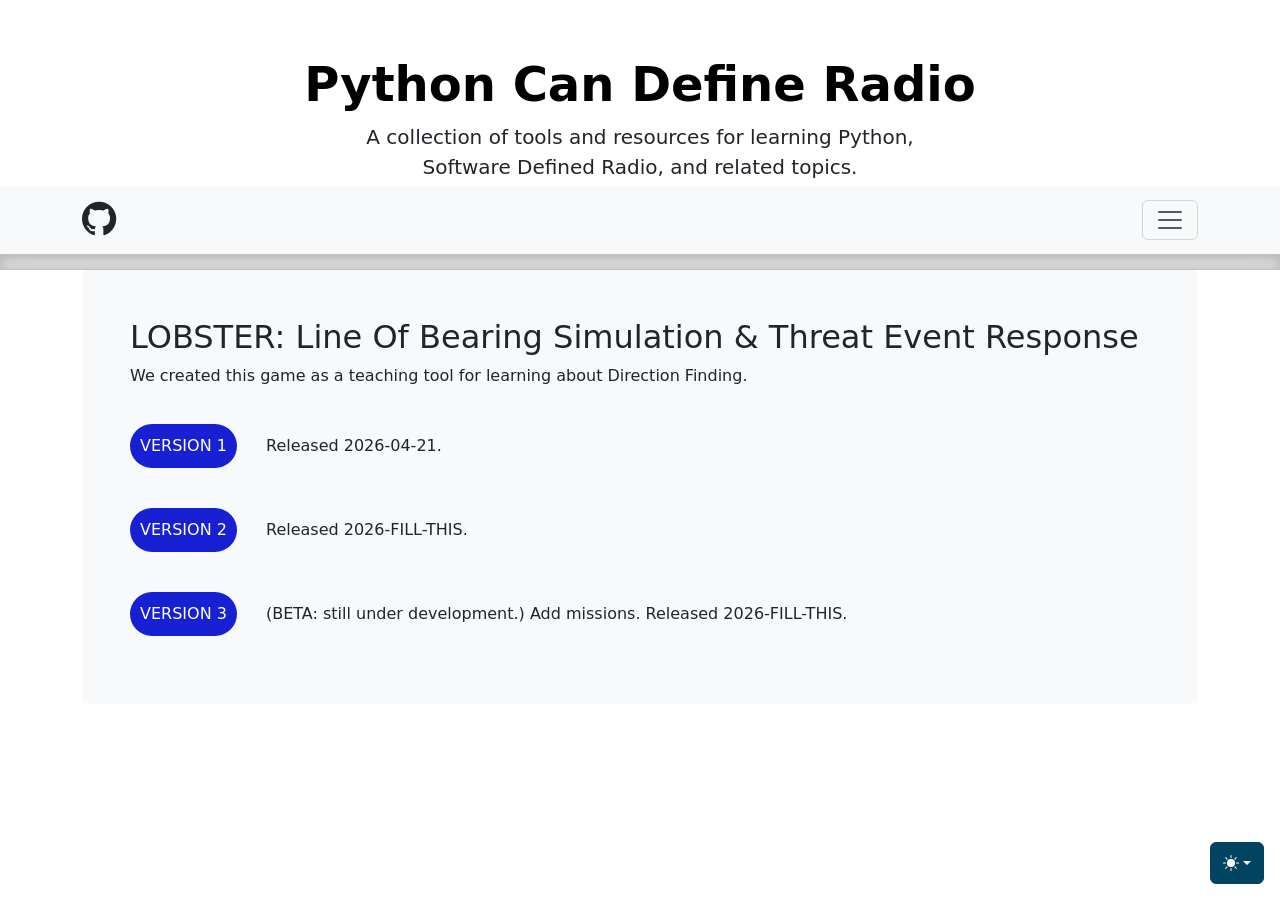
==== lobster/index.html @ 62d8956d "- create df version selection page" ====
<!doctype html>
<html lang="en">
  <head>
    <meta charset="utf-8" />
    <title>PCDR | LOBSTER</title>
    <link rel="stylesheet" href="https://cdnjs.cloudflare.com/ajax/libs/font-awesome/4.7.0/css/font-awesome.min.css">
    <link href="https://cdn.jsdelivr.net/npm/bootstrap@5.3.8/dist/css/bootstrap.min.css" rel="stylesheet" integrity="sha384-sRIl4kxILFvY47J16cr9ZwB07vP4J8+LH7qKQnuqkuIAvNWLzeN8tE5YBujZqJLB" crossorigin="anonymous">
    <link href="../assets/styles.css" rel="stylesheet">
    <script src="https://cdn.jsdelivr.net/npm/bootstrap@5.3.8/dist/js/bootstrap.bundle.min.js" integrity="sha384-FKyoEForCGlyvwx9Hj09JcYn3nv7wiPVlz7YYwJrWVcXK/BmnVDxM+D2scQbITxI" crossorigin="anonymous"></script>
    <script src="../assets/color-modes.js"></script>
  </head>
  <body>
    <!-- This svg: icons for use in other parts of this file -->
    <svg xmlns="http://www.w3.org/2000/svg" class="d-none">
        <symbol id="check2" viewBox="0 0 16 16">
          <path
            d="M13.854 3.646a.5.5 0 0 1 0 .708l-7 7a.5.5 0 0 1-.708 0l-3.5-3.5a.5.5 0 1 1 .708-.708L6.5 10.293l6.646-6.647a.5.5 0 0 1 .708 0z"
          ></path>
        </symbol>
        <symbol id="circle-half" viewBox="0 0 16 16">
          <path
            d="M8 15A7 7 0 1 0 8 1v14zm0 1A8 8 0 1 1 8 0a8 8 0 0 1 0 16z"
          ></path>
        </symbol>
        <symbol id="moon-stars-fill" viewBox="0 0 16 16">
          <path
            d="M6 .278a.768.768 0 0 1 .08.858 7.208 7.208 0 0 0-.878 3.46c0 4.021 3.278 7.277 7.318 7.277.527 0 1.04-.055 1.533-.16a.787.787 0 0 1 .81.316.733.733 0 0 1-.031.893A8.349 8.349 0 0 1 8.344 16C3.734 16 0 12.286 0 7.71 0 4.266 2.114 1.312 5.124.06A.752.752 0 0 1 6 .278z"
          ></path>
          <path
            d="M10.794 3.148a.217.217 0 0 1 .412 0l.387 1.162c.173.518.579.924 1.097 1.097l1.162.387a.217.217 0 0 1 0 .412l-1.162.387a1.734 1.734 0 0 0-1.097 1.097l-.387 1.162a.217.217 0 0 1-.412 0l-.387-1.162A1.734 1.734 0 0 0 9.31 6.593l-1.162-.387a.217.217 0 0 1 0-.412l1.162-.387a1.734 1.734 0 0 0 1.097-1.097l.387-1.162zM13.863.099a.145.145 0 0 1 .274 0l.258.774c.115.346.386.617.732.732l.774.258a.145.145 0 0 1 0 .274l-.774.258a1.156 1.156 0 0 0-.732.732l-.258.774a.145.145 0 0 1-.274 0l-.258-.774a1.156 1.156 0 0 0-.732-.732l-.774-.258a.145.145 0 0 1 0-.274l.774-.258c.346-.115.617-.386.732-.732L13.863.1z"
          ></path>
        </symbol>
        <symbol id="sun-fill" viewBox="0 0 16 16">
          <path
            d="M8 12a4 4 0 1 0 0-8 4 4 0 0 0 0 8zM8 0a.5.5 0 0 1 .5.5v2a.5.5 0 0 1-1 0v-2A.5.5 0 0 1 8 0zm0 13a.5.5 0 0 1 .5.5v2a.5.5 0 0 1-1 0v-2A.5.5 0 0 1 8 13zm8-5a.5.5 0 0 1-.5.5h-2a.5.5 0 0 1 0-1h2a.5.5 0 0 1 .5.5zM3 8a.5.5 0 0 1-.5.5h-2a.5.5 0 0 1 0-1h2A.5.5 0 0 1 3 8zm10.657-5.657a.5.5 0 0 1 0 .707l-1.414 1.415a.5.5 0 1 1-.707-.708l1.414-1.414a.5.5 0 0 1 .707 0zm-9.193 9.193a.5.5 0 0 1 0 .707L3.05 13.657a.5.5 0 0 1-.707-.707l1.414-1.414a.5.5 0 0 1 .707 0zm9.193 2.121a.5.5 0 0 1-.707 0l-1.414-1.414a.5.5 0 0 1 .707-.707l1.414 1.414a.5.5 0 0 1 0 .707zM4.464 4.465a.5.5 0 0 1-.707 0L2.343 3.05a.5.5 0 1 1 .707-.707l1.414 1.414a.5.5 0 0 1 0 .708z"
          ></path>
        </symbol>
      </svg>
      <!-- This div: Theme toggle, copied from the bootstrap example -->
      <div
        class="dropdown position-fixed bottom-0 end-0 mb-3 me-3 bd-mode-toggle"
      >
        <button
          class="btn btn-bd-primary py-2 dropdown-toggle d-flex align-items-center"
          id="bd-theme"
          type="button"
          aria-expanded="false"
          data-bs-toggle="dropdown"
          aria-label="Toggle theme (auto)"
        >
          <svg class="bi my-1 theme-icon-active" aria-hidden="true">
            <use href="#circle-half"></use>
          </svg>
          <span class="bi my-1 theme-icon-active visually-hidden" id="bd-theme-text">Theme</span>
        </button>
        <ul
          class="dropdown-menu dropdown-menu-end shadow"
          aria-labelledby="bd-theme-text"
        >
          <li>
            <button
              type="button"
              class="dropdown-item d-flex align-items-center"
              data-bs-theme-value="light"
              aria-pressed="false"
            >
              <svg class="bi me-2 opacity-50" aria-hidden="true">
                <use href="#sun-fill"></use>
              </svg>
              Light
              <svg class="bi ms-auto d-none" aria-hidden="true">
                <use href="#check2"></use>
              </svg>
            </button>
          </li>
          <li>
            <button
              type="button"
              class="dropdown-item d-flex align-items-center"
              data-bs-theme-value="dark"
              aria-pressed="false"
            >
              <svg class="bi me-2 opacity-50" aria-hidden="true">
                <use href="#moon-stars-fill"></use>
              </svg>
              Dark
              <svg class="bi ms-auto d-none" aria-hidden="true">
                <use href="#check2"></use>
              </svg>
            </button>
          </li>
          <li>
            <button
              type="button"
              class="dropdown-item d-flex align-items-center active"
              data-bs-theme-value="auto"
              aria-pressed="true"
            >
              <svg class="bi me-2 opacity-50" aria-hidden="true">
                <use href="#circle-half"></use>
              </svg>
              Auto
              <svg class="bi ms-auto d-none" aria-hidden="true">
                <use href="#check2"></use>
              </svg>
            </button>
          </li>
        </ul>
      </div>
        
      <header id="top-of-page-header" class="text-center">
        <h1 class="display-5 fw-bold text-body-emphasis">Python Can Define Radio</h1>
        <div class="col-lg-6 mx-auto">
          <p class="lead mb-1">
            A collection of tools and resources for learning Python, Software Defined Radio, and related topics.
          </p>
        </div>
      </header>
      <nav class="navbar bg-body-tertiary" id="navbar">
          <!-- Note: can add class navbar-expand-md to the `nav` to make it expand when screen is wide enough -->
          <div class="container">
            <span class="navbar-brand">
              <a class="fa fa-github fa-2x" href="https://github.com/python-can-define-radio/"></a>
            </span>
            <div class="dropdown">
              <button
              class="navbar-toggler"
              type="button"
              data-bs-toggle="dropdown"
              aria-expanded="false"
              aria-label="Toggle navigation"
              >
              <span class="navbar-toggler-icon"></span>
              </button>
              <div class="dropdown-menu dropdown-menu-end" id="dropdown-positioned">
                <ul class="navbar-nav">
                  <!-- <li class="nav-item"><a class="nav-link" href="#">Direction finding game</a></li> -->
                  <li class="nav-item"><a class="nav-link" href="https://github.com/python-can-define-radio/python-course/">Python course</a></li>
                  <li class="nav-item"><a class="nav-link" href="https://github.com/python-can-define-radio/sdr-course/">SDR course</a></li>
                </ul>
              
              </div>
            </div>
          </div>
        </nav>
      <div class="b-example-divider"></div>
      <main class="container">
        <div class="bg-body-tertiary p-5 rounded">
          <h2>LOBSTER: Line Of Bearing Simulation & Threat Event Response</h2>
          <p>We created this game as a teaching tool for learning about Direction Finding.</p>

          <!-- Proposal:
           1. temporarily take away the mission-selection screen
           2. Call that "version 1". Upload it.
           3. Bring back mission-selection. Call it version 2 beta.
           -->
          <table id="dfversion">
            <tr>
              <td><a href="v1/play/" class="button">Version 1</a></td>
              <td> Released 2026-04-21.</td>
            </tr>
            <tr>
                <td><a href="#" class="button">Version 2</a></td>
                <td> Released 2026-FILL-THIS.</td>
            </tr>
            <tr>
              <td><a href="#" class="button">Version 3</a></td>
              <td>(BETA: still under development.) Add missions. Released 2026-FILL-THIS.</td>
            </tr>
          </table>
        </div>
    </main>
  </body>
</html>
---- assets/styles.css ----
#top-of-page-header {
    margin-top: 3.5rem;
}

footer {
    margin-top: 2rem;
}

.b-example-divider {
    width: 100%;
    height: 1rem;
    background-color: #0000001a;
    border: solid rgba(0, 0, 0, 0.15);
    border-width: 1px 0;
    box-shadow:
        inset 0 0.5em 1.5em #0000001a,
        inset 0 0.125em 0.5em #00000026;
}

.bi {
    vertical-align: -0.125em;
    fill: currentColor;
}

.nav-scroller {
    position: relative;
    z-index: 2;
    height: 2.75rem;
    overflow-y: hidden;
}

.nav-scroller .nav {
    display: flex;
    flex-wrap: nowrap;
    padding-bottom: 1rem;
    margin-top: -1px;
    overflow-x: auto;
    text-align: center;
    white-space: nowrap;
    -webkit-overflow-scrolling: touch;
}

.btn-bd-primary {
    /* Renamed 'violet' to 'wasviolet' because I didn't know what color I was going to change it to */
    --bd-wasviolet-bg: #004461;
    --bd-wasviolet-rgb: 112.520718, 44.062154, 249.437846;
    --bs-btn-font-weight: 600;
    --bs-btn-color: var(--bs-white);
    --bs-btn-bg: var(--bd-wasviolet-bg);
    --bs-btn-border-color: var(--bd-wasviolet-bg);
    --bs-btn-hover-color: var(--bs-white);
    --bs-btn-hover-bg: #1183b1;
    --bs-btn-hover-border-color: #00383f;
    --bs-btn-focus-shadow-rgb: var(--bd-wasviolet-rgb);
    --bs-btn-active-color: var(--bs-btn-hover-color);
    --bs-btn-active-bg: #00a2aa;
    --bs-btn-active-border-color: #00697b;
}

.bd-mode-toggle {
    z-index: 1500;
}

.bd-mode-toggle .bi {
    width: 1em;
    height: 1em;
}

.bd-mode-toggle .dropdown-menu .active .bi {
    display: block !important;
    background-color: var(--bs-body-color);
}

dl.mainpage dt {
    font-size: 1.7rem;
}

dl.mainpage dd {
    padding-left: 1.5rem;
}

dl.mainpage dd {
    padding-left: 1.5rem;
}

hr#just-before-aboutsection {
    margin-top: 6rem;
}

.sticky {
    position: fixed;
    top: 0;
    width: 100%;
}

.nav-link {
    padding: 5px 5px 5px 5px;
    margin-top: 10px;
    font-size: 17px;
    border: none;
    cursor: pointer;
}

.nav-link:hover {
    background: #ccc;
}

.fa-github {
    text-decoration: none;
    color: var(--bs-body-color);
}

#dropdown-positioned {
    margin-top: 30px;
    min-width: 250px;
}

.button {
    color: #fff !important;
    text-transform: uppercase;
    text-decoration: none;
    background: #1721d3;
    padding: 10px;
    border-radius: 25px;
    display: inline-block;
    border: none;
    transition: all 0.4s ease 0s;
    margin-right: 20px;
}

.button:hover {
    background: #434343;
    letter-spacing: 1px;
    -webkit-box-shadow: 0px 5px 40px -10px rgba(0, 0, 0, 0.57);
    -moz-box-shadow: 0px 5px 40px -10px rgba(0, 0, 0, 0.57);
    box-shadow: 5px 40px 10px rgba(0, 0, 0, 0.57);
    text-shadow: 0px 0px 10px rgba(255, 255, 255, 1);
    transition: all 0.4s ease 0s;
    border-radius: 2px;
    font-weight: 700;
}
#dfversion tr td:first-child {
    padding: 20px 0px 20px 0px;
    min-width: 135px;
}
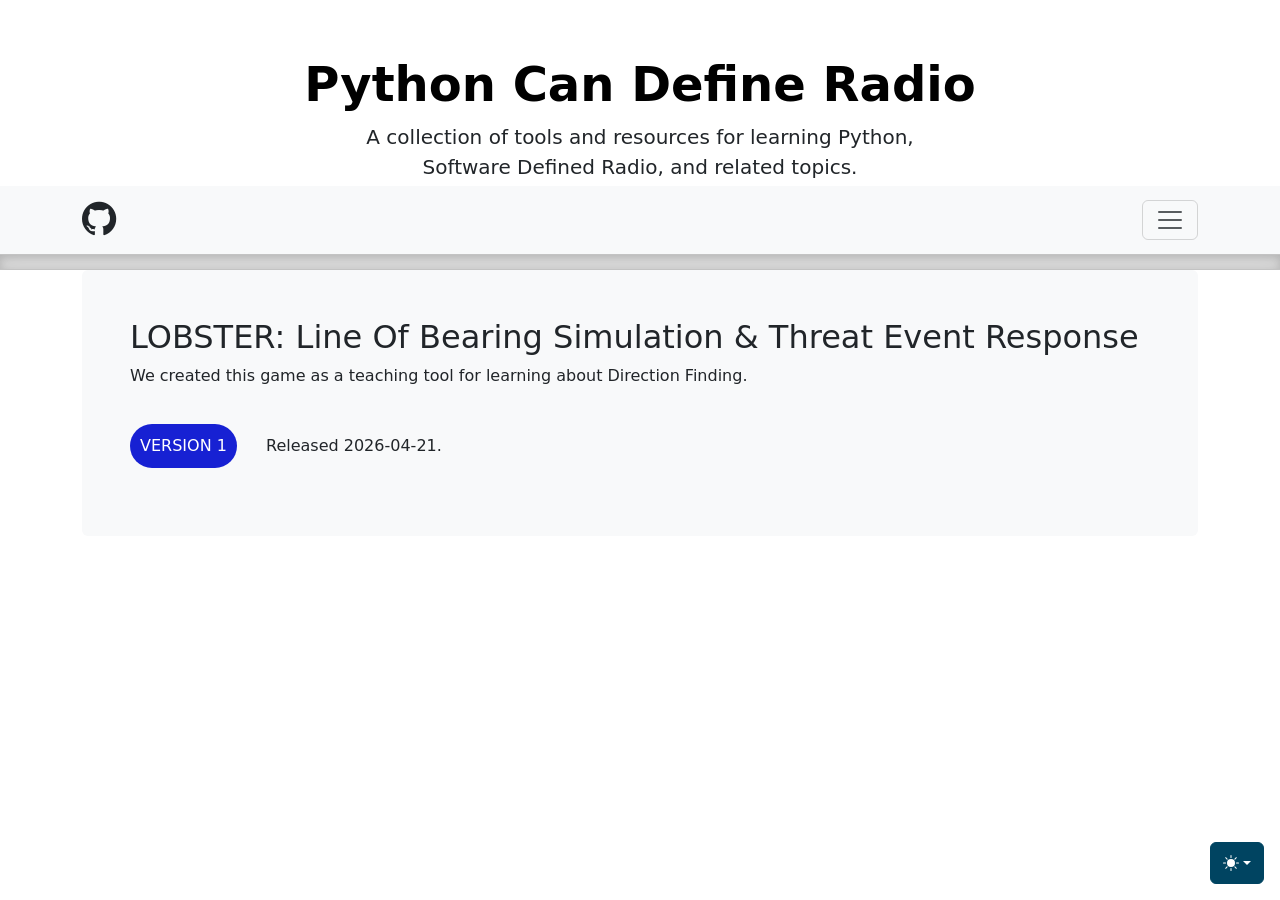
==== commit 26f08aa9: "- fixed spacing to 4 spaces - commented v2 and v3 for now" ====
--- a/lobster/index.html
+++ b/lobster/index.html
@@ -1,174 +1,147 @@
 <!doctype html>
 <html lang="en">
-  <head>
+
+<head>
     <meta charset="utf-8" />
     <title>PCDR | LOBSTER</title>
     <link rel="stylesheet" href="https://cdnjs.cloudflare.com/ajax/libs/font-awesome/4.7.0/css/font-awesome.min.css">
-    <link href="https://cdn.jsdelivr.net/npm/bootstrap@5.3.8/dist/css/bootstrap.min.css" rel="stylesheet" integrity="sha384-sRIl4kxILFvY47J16cr9ZwB07vP4J8+LH7qKQnuqkuIAvNWLzeN8tE5YBujZqJLB" crossorigin="anonymous">
+    <link href="https://cdn.jsdelivr.net/npm/bootstrap@5.3.8/dist/css/bootstrap.min.css" rel="stylesheet"
+        integrity="sha384-sRIl4kxILFvY47J16cr9ZwB07vP4J8+LH7qKQnuqkuIAvNWLzeN8tE5YBujZqJLB" crossorigin="anonymous">
     <link href="../assets/styles.css" rel="stylesheet">
-    <script src="https://cdn.jsdelivr.net/npm/bootstrap@5.3.8/dist/js/bootstrap.bundle.min.js" integrity="sha384-FKyoEForCGlyvwx9Hj09JcYn3nv7wiPVlz7YYwJrWVcXK/BmnVDxM+D2scQbITxI" crossorigin="anonymous"></script>
+    <script src="https://cdn.jsdelivr.net/npm/bootstrap@5.3.8/dist/js/bootstrap.bundle.min.js"
+        integrity="sha384-FKyoEForCGlyvwx9Hj09JcYn3nv7wiPVlz7YYwJrWVcXK/BmnVDxM+D2scQbITxI"
+        crossorigin="anonymous"></script>
     <script src="../assets/color-modes.js"></script>
-  </head>
-  <body>
+</head>
+
+<body>
     <!-- This svg: icons for use in other parts of this file -->
     <svg xmlns="http://www.w3.org/2000/svg" class="d-none">
         <symbol id="check2" viewBox="0 0 16 16">
-          <path
-            d="M13.854 3.646a.5.5 0 0 1 0 .708l-7 7a.5.5 0 0 1-.708 0l-3.5-3.5a.5.5 0 1 1 .708-.708L6.5 10.293l6.646-6.647a.5.5 0 0 1 .708 0z"
-          ></path>
+            <path
+                d="M13.854 3.646a.5.5 0 0 1 0 .708l-7 7a.5.5 0 0 1-.708 0l-3.5-3.5a.5.5 0 1 1 .708-.708L6.5 10.293l6.646-6.647a.5.5 0 0 1 .708 0z">
+            </path>
         </symbol>
         <symbol id="circle-half" viewBox="0 0 16 16">
-          <path
-            d="M8 15A7 7 0 1 0 8 1v14zm0 1A8 8 0 1 1 8 0a8 8 0 0 1 0 16z"
-          ></path>
+            <path d="M8 15A7 7 0 1 0 8 1v14zm0 1A8 8 0 1 1 8 0a8 8 0 0 1 0 16z"></path>
         </symbol>
         <symbol id="moon-stars-fill" viewBox="0 0 16 16">
-          <path
-            d="M6 .278a.768.768 0 0 1 .08.858 7.208 7.208 0 0 0-.878 3.46c0 4.021 3.278 7.277 7.318 7.277.527 0 1.04-.055 1.533-.16a.787.787 0 0 1 .81.316.733.733 0 0 1-.031.893A8.349 8.349 0 0 1 8.344 16C3.734 16 0 12.286 0 7.71 0 4.266 2.114 1.312 5.124.06A.752.752 0 0 1 6 .278z"
-          ></path>
-          <path
-            d="M10.794 3.148a.217.217 0 0 1 .412 0l.387 1.162c.173.518.579.924 1.097 1.097l1.162.387a.217.217 0 0 1 0 .412l-1.162.387a1.734 1.734 0 0 0-1.097 1.097l-.387 1.162a.217.217 0 0 1-.412 0l-.387-1.162A1.734 1.734 0 0 0 9.31 6.593l-1.162-.387a.217.217 0 0 1 0-.412l1.162-.387a1.734 1.734 0 0 0 1.097-1.097l.387-1.162zM13.863.099a.145.145 0 0 1 .274 0l.258.774c.115.346.386.617.732.732l.774.258a.145.145 0 0 1 0 .274l-.774.258a1.156 1.156 0 0 0-.732.732l-.258.774a.145.145 0 0 1-.274 0l-.258-.774a1.156 1.156 0 0 0-.732-.732l-.774-.258a.145.145 0 0 1 0-.274l.774-.258c.346-.115.617-.386.732-.732L13.863.1z"
-          ></path>
+            <path
+                d="M6 .278a.768.768 0 0 1 .08.858 7.208 7.208 0 0 0-.878 3.46c0 4.021 3.278 7.277 7.318 7.277.527 0 1.04-.055 1.533-.16a.787.787 0 0 1 .81.316.733.733 0 0 1-.031.893A8.349 8.349 0 0 1 8.344 16C3.734 16 0 12.286 0 7.71 0 4.266 2.114 1.312 5.124.06A.752.752 0 0 1 6 .278z">
+            </path>
+            <path
+                d="M10.794 3.148a.217.217 0 0 1 .412 0l.387 1.162c.173.518.579.924 1.097 1.097l1.162.387a.217.217 0 0 1 0 .412l-1.162.387a1.734 1.734 0 0 0-1.097 1.097l-.387 1.162a.217.217 0 0 1-.412 0l-.387-1.162A1.734 1.734 0 0 0 9.31 6.593l-1.162-.387a.217.217 0 0 1 0-.412l1.162-.387a1.734 1.734 0 0 0 1.097-1.097l.387-1.162zM13.863.099a.145.145 0 0 1 .274 0l.258.774c.115.346.386.617.732.732l.774.258a.145.145 0 0 1 0 .274l-.774.258a1.156 1.156 0 0 0-.732.732l-.258.774a.145.145 0 0 1-.274 0l-.258-.774a1.156 1.156 0 0 0-.732-.732l-.774-.258a.145.145 0 0 1 0-.274l.774-.258c.346-.115.617-.386.732-.732L13.863.1z">
+            </path>
         </symbol>
         <symbol id="sun-fill" viewBox="0 0 16 16">
-          <path
-            d="M8 12a4 4 0 1 0 0-8 4 4 0 0 0 0 8zM8 0a.5.5 0 0 1 .5.5v2a.5.5 0 0 1-1 0v-2A.5.5 0 0 1 8 0zm0 13a.5.5 0 0 1 .5.5v2a.5.5 0 0 1-1 0v-2A.5.5 0 0 1 8 13zm8-5a.5.5 0 0 1-.5.5h-2a.5.5 0 0 1 0-1h2a.5.5 0 0 1 .5.5zM3 8a.5.5 0 0 1-.5.5h-2a.5.5 0 0 1 0-1h2A.5.5 0 0 1 3 8zm10.657-5.657a.5.5 0 0 1 0 .707l-1.414 1.415a.5.5 0 1 1-.707-.708l1.414-1.414a.5.5 0 0 1 .707 0zm-9.193 9.193a.5.5 0 0 1 0 .707L3.05 13.657a.5.5 0 0 1-.707-.707l1.414-1.414a.5.5 0 0 1 .707 0zm9.193 2.121a.5.5 0 0 1-.707 0l-1.414-1.414a.5.5 0 0 1 .707-.707l1.414 1.414a.5.5 0 0 1 0 .707zM4.464 4.465a.5.5 0 0 1-.707 0L2.343 3.05a.5.5 0 1 1 .707-.707l1.414 1.414a.5.5 0 0 1 0 .708z"
-          ></path>
+            <path
+                d="M8 12a4 4 0 1 0 0-8 4 4 0 0 0 0 8zM8 0a.5.5 0 0 1 .5.5v2a.5.5 0 0 1-1 0v-2A.5.5 0 0 1 8 0zm0 13a.5.5 0 0 1 .5.5v2a.5.5 0 0 1-1 0v-2A.5.5 0 0 1 8 13zm8-5a.5.5 0 0 1-.5.5h-2a.5.5 0 0 1 0-1h2a.5.5 0 0 1 .5.5zM3 8a.5.5 0 0 1-.5.5h-2a.5.5 0 0 1 0-1h2A.5.5 0 0 1 3 8zm10.657-5.657a.5.5 0 0 1 0 .707l-1.414 1.415a.5.5 0 1 1-.707-.708l1.414-1.414a.5.5 0 0 1 .707 0zm-9.193 9.193a.5.5 0 0 1 0 .707L3.05 13.657a.5.5 0 0 1-.707-.707l1.414-1.414a.5.5 0 0 1 .707 0zm9.193 2.121a.5.5 0 0 1-.707 0l-1.414-1.414a.5.5 0 0 1 .707-.707l1.414 1.414a.5.5 0 0 1 0 .707zM4.464 4.465a.5.5 0 0 1-.707 0L2.343 3.05a.5.5 0 1 1 .707-.707l1.414 1.414a.5.5 0 0 1 0 .708z">
+            </path>
         </symbol>
-      </svg>
-      <!-- This div: Theme toggle, copied from the bootstrap example -->
-      <div
-        class="dropdown position-fixed bottom-0 end-0 mb-3 me-3 bd-mode-toggle"
-      >
-        <button
-          class="btn btn-bd-primary py-2 dropdown-toggle d-flex align-items-center"
-          id="bd-theme"
-          type="button"
-          aria-expanded="false"
-          data-bs-toggle="dropdown"
-          aria-label="Toggle theme (auto)"
-        >
-          <svg class="bi my-1 theme-icon-active" aria-hidden="true">
-            <use href="#circle-half"></use>
-          </svg>
-          <span class="bi my-1 theme-icon-active visually-hidden" id="bd-theme-text">Theme</span>
+    </svg>
+    <!-- This div: Theme toggle, copied from the bootstrap example -->
+    <div class="dropdown position-fixed bottom-0 end-0 mb-3 me-3 bd-mode-toggle">
+        <button class="btn btn-bd-primary py-2 dropdown-toggle d-flex align-items-center" id="bd-theme" type="button"
+            aria-expanded="false" data-bs-toggle="dropdown" aria-label="Toggle theme (auto)">
+            <svg class="bi my-1 theme-icon-active" aria-hidden="true">
+                <use href="#circle-half"></use>
+            </svg>
+            <span class="bi my-1 theme-icon-active visually-hidden" id="bd-theme-text">Theme</span>
         </button>
-        <ul
-          class="dropdown-menu dropdown-menu-end shadow"
-          aria-labelledby="bd-theme-text"
-        >
-          <li>
-            <button
-              type="button"
-              class="dropdown-item d-flex align-items-center"
-              data-bs-theme-value="light"
-              aria-pressed="false"
-            >
-              <svg class="bi me-2 opacity-50" aria-hidden="true">
-                <use href="#sun-fill"></use>
-              </svg>
-              Light
-              <svg class="bi ms-auto d-none" aria-hidden="true">
-                <use href="#check2"></use>
-              </svg>
-            </button>
-          </li>
-          <li>
-            <button
-              type="button"
-              class="dropdown-item d-flex align-items-center"
-              data-bs-theme-value="dark"
-              aria-pressed="false"
-            >
-              <svg class="bi me-2 opacity-50" aria-hidden="true">
-                <use href="#moon-stars-fill"></use>
-              </svg>
-              Dark
-              <svg class="bi ms-auto d-none" aria-hidden="true">
-                <use href="#check2"></use>
-              </svg>
-            </button>
-          </li>
-          <li>
-            <button
-              type="button"
-              class="dropdown-item d-flex align-items-center active"
-              data-bs-theme-value="auto"
-              aria-pressed="true"
-            >
-              <svg class="bi me-2 opacity-50" aria-hidden="true">
-                <use href="#circle-half"></use>
-              </svg>
-              Auto
-              <svg class="bi ms-auto d-none" aria-hidden="true">
-                <use href="#check2"></use>
-              </svg>
-            </button>
-          </li>
+        <ul class="dropdown-menu dropdown-menu-end shadow" aria-labelledby="bd-theme-text">
+            <li>
+                <button type="button" class="dropdown-item d-flex align-items-center" data-bs-theme-value="light"
+                    aria-pressed="false">
+                    <svg class="bi me-2 opacity-50" aria-hidden="true">
+                        <use href="#sun-fill"></use>
+                    </svg>
+                    Light
+                    <svg class="bi ms-auto d-none" aria-hidden="true">
+                        <use href="#check2"></use>
+                    </svg>
+                </button>
+            </li>
+            <li>
+                <button type="button" class="dropdown-item d-flex align-items-center" data-bs-theme-value="dark"
+                    aria-pressed="false">
+                    <svg class="bi me-2 opacity-50" aria-hidden="true">
+                        <use href="#moon-stars-fill"></use>
+                    </svg>
+                    Dark
+                    <svg class="bi ms-auto d-none" aria-hidden="true">
+                        <use href="#check2"></use>
+                    </svg>
+                </button>
+            </li>
+            <li>
+                <button type="button" class="dropdown-item d-flex align-items-center active" data-bs-theme-value="auto"
+                    aria-pressed="true">
+                    <svg class="bi me-2 opacity-50" aria-hidden="true">
+                        <use href="#circle-half"></use>
+                    </svg>
+                    Auto
+                    <svg class="bi ms-auto d-none" aria-hidden="true">
+                        <use href="#check2"></use>
+                    </svg>
+                </button>
+            </li>
         </ul>
-      </div>
-        
-      <header id="top-of-page-header" class="text-center">
+    </div>
+
+    <header id="top-of-page-header" class="text-center">
         <h1 class="display-5 fw-bold text-body-emphasis">Python Can Define Radio</h1>
         <div class="col-lg-6 mx-auto">
-          <p class="lead mb-1">
-            A collection of tools and resources for learning Python, Software Defined Radio, and related topics.
-          </p>
+            <p class="lead mb-1">
+                A collection of tools and resources for learning Python, Software Defined Radio, and related topics.
+            </p>
         </div>
-      </header>
-      <nav class="navbar bg-body-tertiary" id="navbar">
-          <!-- Note: can add class navbar-expand-md to the `nav` to make it expand when screen is wide enough -->
-          <div class="container">
+    </header>
+    <nav class="navbar bg-body-tertiary" id="navbar">
+        <!-- Note: can add class navbar-expand-md to the `nav` to make it expand when screen is wide enough -->
+        <div class="container">
             <span class="navbar-brand">
-              <a class="fa fa-github fa-2x" href="https://github.com/python-can-define-radio/"></a>
+                <a class="fa fa-github fa-2x" href="https://github.com/python-can-define-radio/"></a>
             </span>
             <div class="dropdown">
-              <button
-              class="navbar-toggler"
-              type="button"
-              data-bs-toggle="dropdown"
-              aria-expanded="false"
-              aria-label="Toggle navigation"
-              >
-              <span class="navbar-toggler-icon"></span>
-              </button>
-              <div class="dropdown-menu dropdown-menu-end" id="dropdown-positioned">
-                <ul class="navbar-nav">
-                  <!-- <li class="nav-item"><a class="nav-link" href="#">Direction finding game</a></li> -->
-                  <li class="nav-item"><a class="nav-link" href="https://github.com/python-can-define-radio/python-course/">Python course</a></li>
-                  <li class="nav-item"><a class="nav-link" href="https://github.com/python-can-define-radio/sdr-course/">SDR course</a></li>
-                </ul>
-              
-              </div>
+                <button class="navbar-toggler" type="button" data-bs-toggle="dropdown" aria-expanded="false"
+                    aria-label="Toggle navigation">
+                    <span class="navbar-toggler-icon"></span>
+                </button>
+                <div class="dropdown-menu dropdown-menu-end" id="dropdown-positioned">
+                    <ul class="navbar-nav">
+                        <li class="nav-item"><a class="nav-link"
+                                href="https://github.com/python-can-define-radio/python-course/">Python course</a></li>
+                        <li class="nav-item"><a class="nav-link"
+                                href="https://github.com/python-can-define-radio/sdr-course/">SDR
+                                course</a></li>
+                    </ul>
+
+                </div>
             </div>
-          </div>
-        </nav>
-      <div class="b-example-divider"></div>
-      <main class="container">
+        </div>
+    </nav>
+    <div class="b-example-divider"></div>
+    <main class="container">
         <div class="bg-body-tertiary p-5 rounded">
-          <h2>LOBSTER: Line Of Bearing Simulation & Threat Event Response</h2>
-          <p>We created this game as a teaching tool for learning about Direction Finding.</p>
+            <h2>LOBSTER: Line Of Bearing Simulation & Threat Event Response</h2>
+            <p>We created this game as a teaching tool for learning about Direction Finding.</p>
 
-          <!-- Proposal:
-           1. temporarily take away the mission-selection screen
-           2. Call that "version 1". Upload it.
-           3. Bring back mission-selection. Call it version 2 beta.
-           -->
-          <table id="dfversion">
-            <tr>
-              <td><a href="v1/play/" class="button">Version 1</a></td>
-              <td> Released 2026-04-21.</td>
-            </tr>
-            <tr>
+            <table id="dfversion">
+                <tr>
+                    <td><a href="v1/play/" class="button">Version 1</a></td>
+                    <td> Released 2026-04-21.</td>
+                </tr>
+                <!-- <tr>
                 <td><a href="#" class="button">Version 2</a></td>
                 <td> Released 2026-FILL-THIS.</td>
             </tr>
             <tr>
               <td><a href="#" class="button">Version 3</a></td>
               <td>(BETA: still under development.) Add missions. Released 2026-FILL-THIS.</td>
-            </tr>
-          </table>
+            </tr> -->
+            </table>
         </div>
     </main>
-  </body>
-</html>
+</body>
+
+</html>
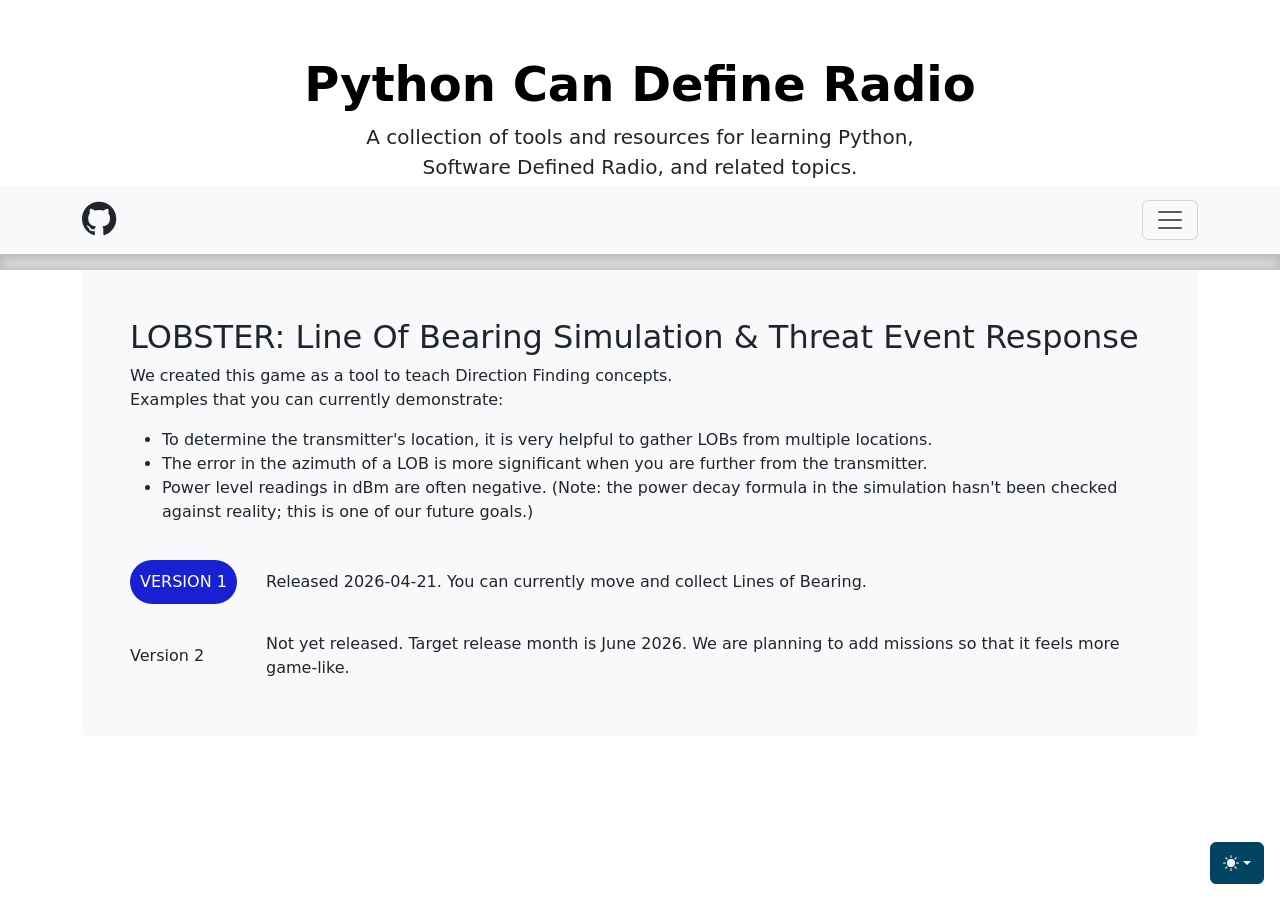
==== commit 66040c95: "Add notes about LOBSTER" ====
--- a/lobster/index.html
+++ b/lobster/index.html
@@ -124,12 +124,21 @@
     <main class="container">
         <div class="bg-body-tertiary p-5 rounded">
             <h2>LOBSTER: Line Of Bearing Simulation & Threat Event Response</h2>
-            <p>We created this game as a teaching tool for learning about Direction Finding.</p>
-
+            <p>We created this game as a tool to teach Direction Finding concepts. <br />
+               Examples that you can currently demonstrate:
+               <ul>
+                 <li>To determine the transmitter's location, it is very helpful to gather LOBs from multiple locations.</li>
+                 <li>The error in the azimuth of a LOB is more significant when you are further from the transmitter.</li>    
+                 <li>Power level readings in dBm are often negative. (Note: the power decay formula in the simulation hasn't been checked against reality; this is one of our future goals.) </li>
+            </ul></p>
             <table id="dfversion">
                 <tr>
                     <td><a href="v1/play/" class="button">Version 1</a></td>
-                    <td> Released 2026-04-21.</td>
+                    <td>Released 2026-04-21. You can currently move and collect Lines of Bearing.</td>
+                </tr>
+                <tr>
+                    <td>Version 2</td>
+                    <td>Not yet released. Target release month is June 2026. We are planning to add missions so that it feels more game-like.</td>
                 </tr>
                 <!-- <tr>
                 <td><a href="#" class="button">Version 2</a></td>
@@ -144,4 +153,4 @@
     </main>
 </body>
 
-</html>+</html>
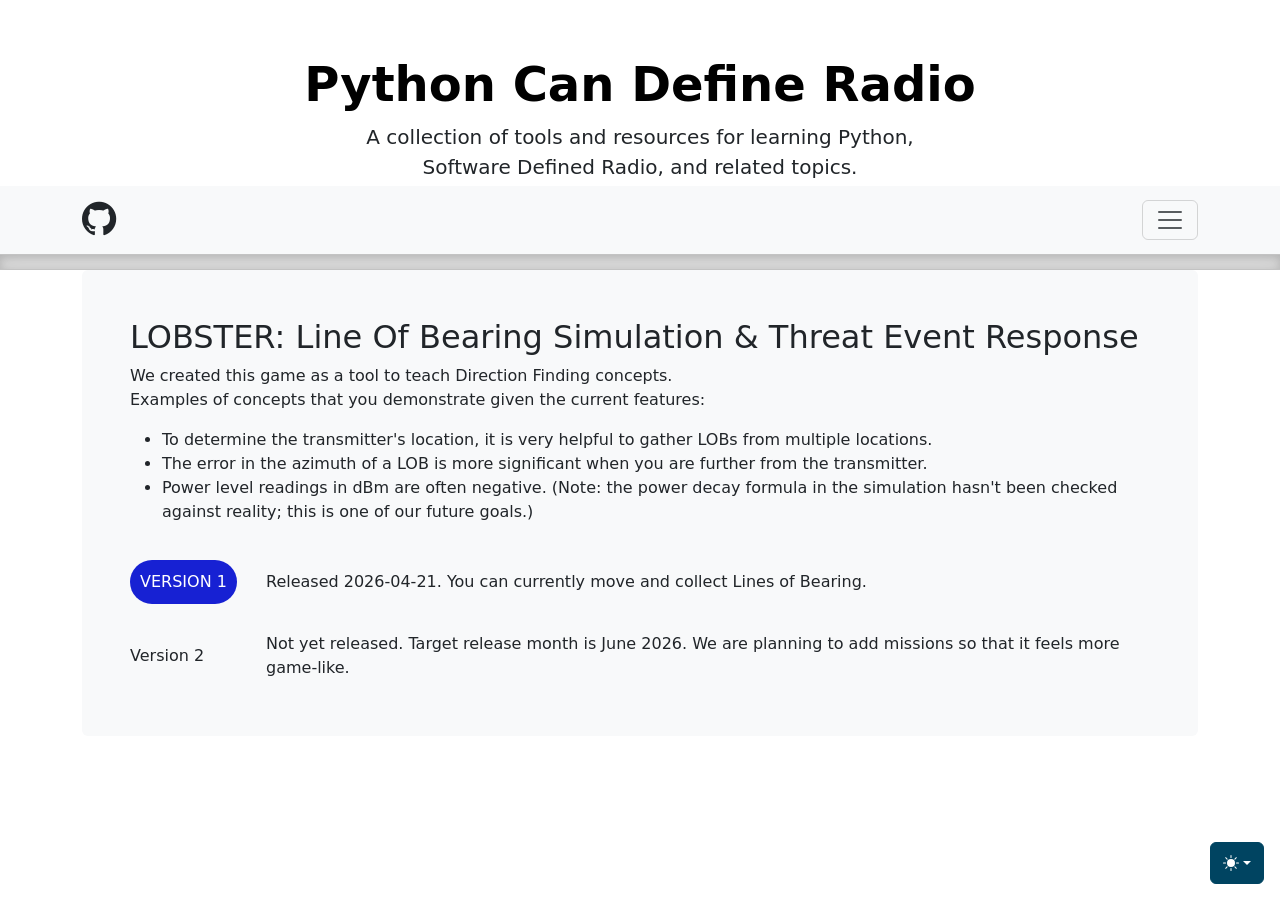
==== commit e0887dbc: "small phrasing change about concepts" ====
--- a/lobster/index.html
+++ b/lobster/index.html
@@ -125,7 +125,7 @@
         <div class="bg-body-tertiary p-5 rounded">
             <h2>LOBSTER: Line Of Bearing Simulation & Threat Event Response</h2>
             <p>We created this game as a tool to teach Direction Finding concepts. <br />
-               Examples that you can currently demonstrate:
+               Examples of concepts that you demonstrate given the current features:
                <ul>
                  <li>To determine the transmitter's location, it is very helpful to gather LOBs from multiple locations.</li>
                  <li>The error in the azimuth of a LOB is more significant when you are further from the transmitter.</li>    
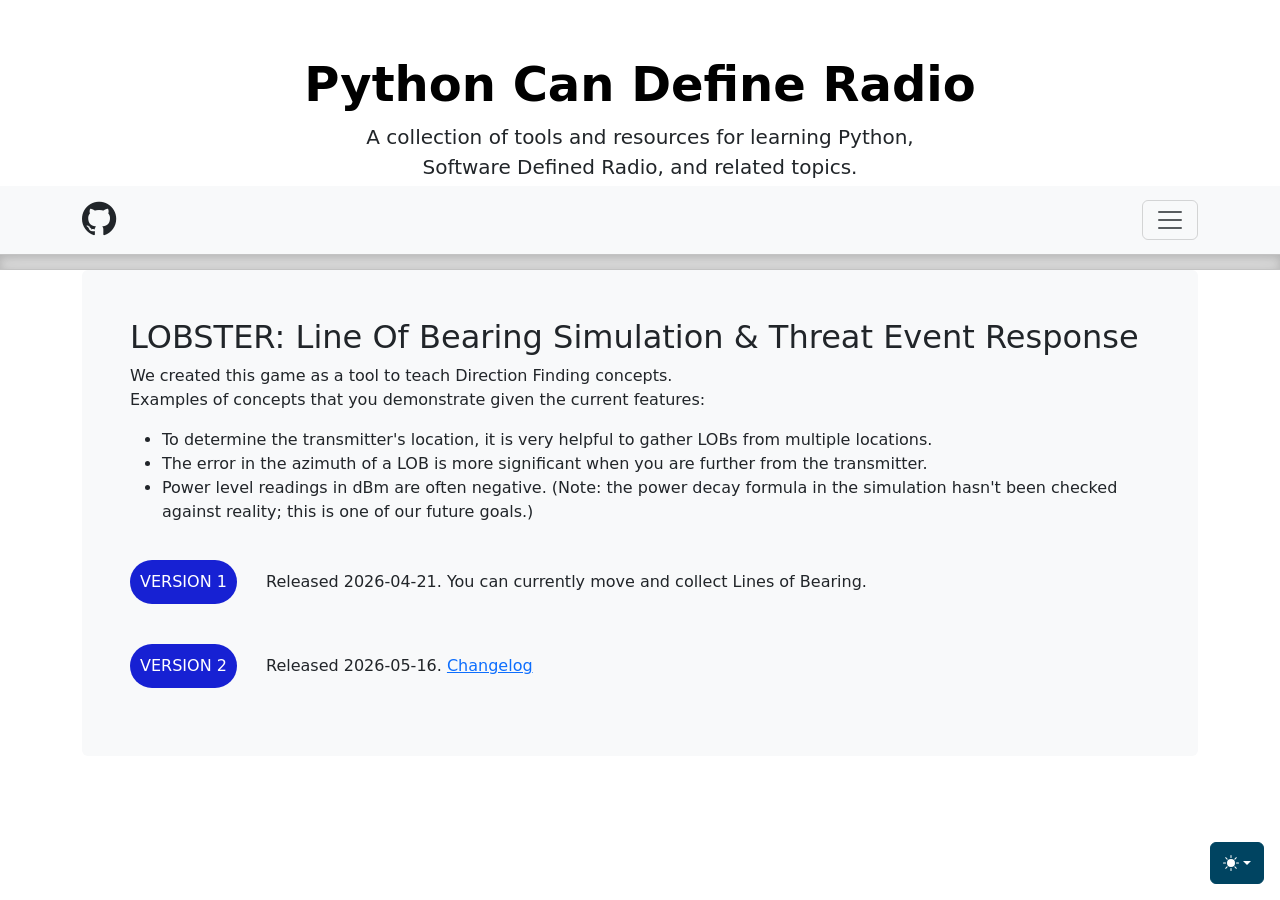
==== commit 22721b0c: "Update index.html: Link to v2" ====
--- a/lobster/index.html
+++ b/lobster/index.html
@@ -137,8 +137,8 @@
                     <td>Released 2026-04-21. You can currently move and collect Lines of Bearing.</td>
                 </tr>
                 <tr>
-                    <td>Version 2</td>
-                    <td>Not yet released. Target release month is June 2026. We are planning to add missions so that it feels more game-like.</td>
+                    <td><a href="v2/play/" class="button">Version 2</a></td>
+                    <td>Released 2026-05-16. <a href="https://github.com/python-can-define-radio/lobster/blob/main/CHANGELOG.md#version-2">Changelog</a></td>
                 </tr>
                 <!-- <tr>
                 <td><a href="#" class="button">Version 2</a></td>
